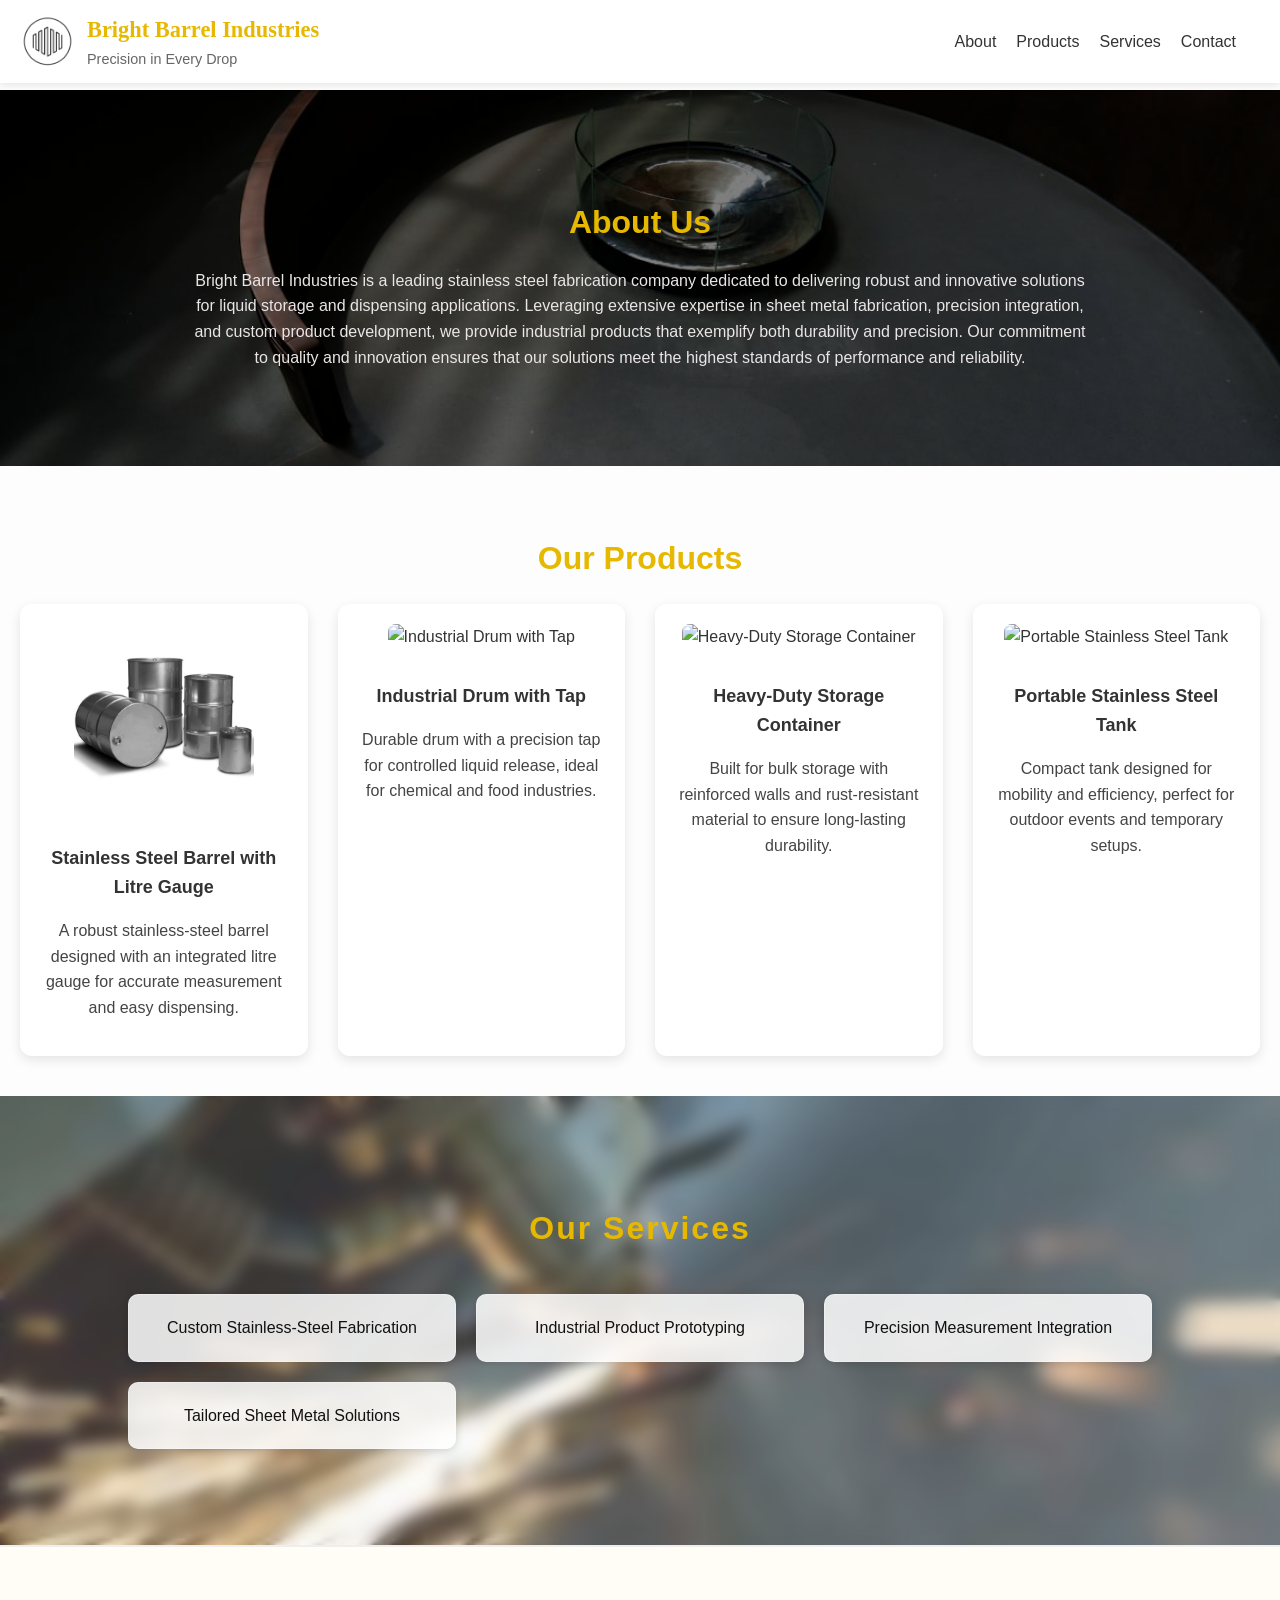
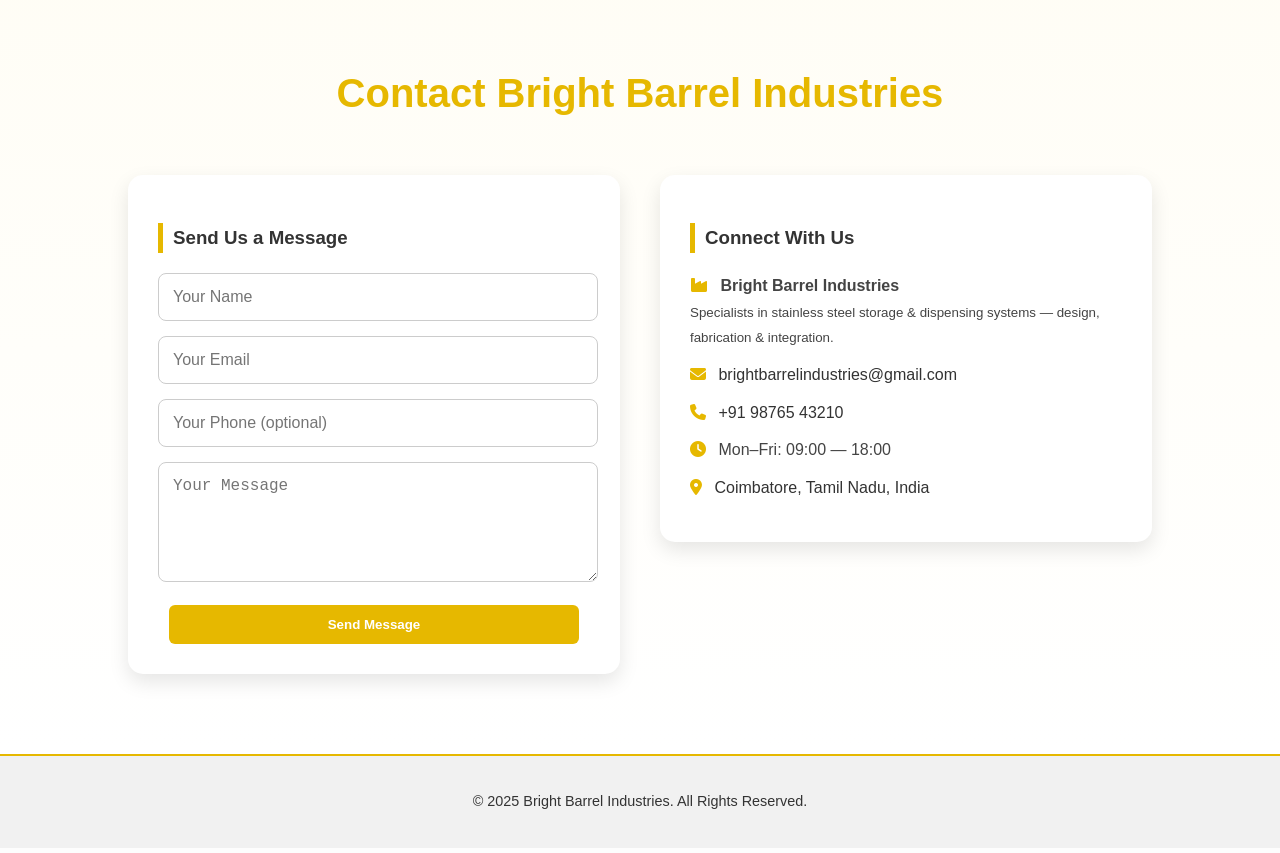
==== index.html @ 8fb7f0ba "first commit" ====
<!DOCTYPE html>
<html lang="en">
<head>
  <meta charset="UTF-8">
  <meta name="viewport" content="width=device-width, initial-scale=1.0">
  <title>Bright Barrel Industries</title>
  <!-- Font Awesome (free CDN for icons) -->
  <link rel="stylesheet" href="https://cdnjs.cloudflare.com/ajax/libs/font-awesome/6.4.0/css/all.min.css">
  <link rel="stylesheet" href="style3.css">
</head>
<body>

  <!-- Header -->
<header>
  <div class="header-container">
    <div class="header-left">
      <img src="logo.png" alt="Logo">
      <div class="branding">
        <h1>Bright Barrel Industries</h1>
        <p>Precision in Every Drop</p>
      </div>
    </div>

    <div class="hamburger" id="hamburger">
      <span></span>
      <span></span>
      <span></span>
    </div>

    <nav>
      <a href="#about">About</a>
      <a href="#products">Products</a>
      <a href="#services">Services</a>
      <a href="#contact">Contact</a>
    </nav>
  </div>
</header>



  <!-- About Section -->
  <section id="about">
    <h2>About Us</h2>
    <p>
     Bright Barrel Industries is a leading stainless steel fabrication company dedicated to delivering robust and innovative solutions for liquid storage and dispensing applications. 
     Leveraging extensive expertise in sheet metal fabrication, precision integration, and custom product development, we provide industrial products that exemplify both durability and precision. 
     Our commitment to quality and innovation ensures that our solutions meet the highest standards of performance and reliability.
    </p>
  </section>

  <!-- Products Section -->
<!-- Products Section -->
<section id="products" class="products">
  <h2>Our Products</h2>

  <div class="product-grid">
    <!-- Product 1 -->
    <div class="product-item">
      <img src="product.webp" alt="Stainless Steel Barrel with Litre Gauge">
      <h3>Stainless Steel Barrel with Litre Gauge</h3>
      <p>A robust stainless-steel barrel designed with an integrated litre gauge for accurate measurement and easy dispensing.</p>
    </div>

    <!-- Product 2 -->
    <div class="product-item">
      <img src="product2.webp" alt="Industrial Drum with Tap">
      <h3>Industrial Drum with Tap</h3>
      <p>Durable drum with a precision tap for controlled liquid release, ideal for chemical and food industries.</p>
    </div>

    <!-- Product 3 -->
    <div class="product-item">
      <img src="product3.webp" alt="Heavy-Duty Storage Container">
      <h3>Heavy-Duty Storage Container</h3>
      <p>Built for bulk storage with reinforced walls and rust-resistant material to ensure long-lasting durability.</p>
    </div>

    <!-- Product 4 -->
    <div class="product-item">
      <img src="product4.webp" alt="Portable Stainless Steel Tank">
      <h3>Portable Stainless Steel Tank</h3>
      <p>Compact tank designed for mobility and efficiency, perfect for outdoor events and temporary setups.</p>
    </div>
  </div>
</section>


  <!-- Services Section -->
  <section id="services" class="services">
    <h2>Our Services</h2>
    <ul>
      <li>Custom Stainless-Steel Fabrication</li>
      <li>Industrial Product Prototyping</li>
      <li>Precision Measurement Integration</li>
      <li>Tailored Sheet Metal Solutions</li>
    </ul>
  </section>

  <!-- Contact Section -->
  <section id="contact" class="contact-section" aria-labelledby="contact-heading">
    <h2 id="contact-heading">Contact Bright Barrel Industries</h2>

    <div class="contact-container">

      <!-- Form column -->
      <form id="contactForm" class="contact-form" aria-label="Contact form">
        <h3>Send Us a Message</h3>

        <!-- <label class="visually-hidden" for="name">Your Name</label> -->
        <input id="name" name="name" type="text" placeholder="Your Name" required>

        <!-- <label class="visually-hidden" for="email">Your Email</label> -->
        <input id="email" name="email" type="email" placeholder="Your Email" required>

        <!-- <label class="visually-hidden" for="phone">Your Phone</label> -->
        <input id="phone" name="phone" type="tel" placeholder="Your Phone (optional)">

        <!-- <label class="visually-hidden" for="message">Your Message</label> -->
        <textarea id="message" name="message" rows="5" placeholder="Your Message"></textarea>

        <!-- centered send button -->
        <button type="submit" class="btn-send">Send Message</button>
      </form>

      <!-- Info column -->
      <aside class="contact-info" aria-label="Contact information">
        <h3>Connect With Us</h3>

        <p class="company">
          <i class="fas fa-industry icon" aria-hidden="true"></i>
          <strong>Bright Barrel Industries</strong><br>
          <small>Specialists in stainless steel storage & dispensing systems — design, fabrication & integration.</small>
        </p>

        <p class="contact-line">
          <i class="fas fa-envelope icon" aria-hidden="true"></i>
          <a href="mailto:anushree142005@gmail.com" title="Email Bright Barrel Industries">brightbarrelindustries@gmail.com</a>
        </p>

        <p class="contact-line">
          <i class="fas fa-phone icon" aria-hidden="true"></i>
          <a href="tel:+919876543210" title="Call Bright Barrel Industries">+91 98765 43210</a>
        </p>

        <p class="contact-line">
          <i class="fas fa-clock icon" aria-hidden="true"></i>
          Mon–Fri: 09:00 — 18:00
        </p>

        <p class="contact-line">
          <i class="fas fa-map-marker-alt icon" aria-hidden="true"></i>
          <a href="https://www.google.com/maps/search/Coimbatore,+India" target="_blank" rel="noopener" title="Open location in Google Maps">Coimbatore, Tamil Nadu, India</a>
        </p>

        <!-- <img src="map-placeholder.png" class="map-image" alt="Map to Bright Barrel Industries (opens in new tab)" /> -->

        <!-- <div class="small-note">
          <p><strong>Services:</strong> Fabrication • Prototyping • Custom Integration</p>
          <p><strong>Sales & Enquiries:</strong> brightbarrelindustries@gmail.com | +91 98765 43210</p>
        </div> -->
      </aside>

    </div>
  </section>
  <button id="backToTop" title="Go to top"><i class="fas fa-arrow-up"></i></button>

  <!-- Footer -->
  <footer>
    <p>&copy; 2025 Bright Barrel Industries. All Rights Reserved.</p>
  </footer>

  <!-- <script>
  const hamburger = document.getElementById('hamburger');
  const nav = document.querySelector('nav');

  hamburger.addEventListener('click', () => {
    nav.classList.toggle('active');
  });
</script> -->

  <script src="script.js"></script>
</body>
</html>
---- style3.css ----
/* Global Styles */
body {
  margin: 0;
  font-family: 'Poppins', sans-serif;
  background-color: #fdfdfd;
  color: #333;
  line-height: 1.6;
  padding-top: 90px; /* Push content below fixed header */
}

/* Header */
header {
  position: fixed;
  top: 0;
  left: 0;
  width: 100%;
  z-index: 1000;
  background: #fff;
  color: #333;
  box-shadow: 0 2px 8px rgba(0,0,0,0.1);
  transition: all 0.3s ease;
}

.header-container {
  width: 95%;
  margin: 0;
  display: flex;
  align-items: center;
  justify-content: space-between;
  padding: 12px 20px;
}

header.scrolled {
  box-shadow: 0 4px 12px rgba(0,0,0,0.2);
}
header.scrolled img {
  height: 55px;
}

.header-left {
  display: flex;
  align-items: center;
  gap: 12px;
  flex: 0 1 auto;
  min-width: 0;
}

.header-left img {
  height: 55px;
  width: auto;
  flex-shrink: 0;
}

@import url('https://fonts.googleapis.com/css2?family=Playfair+Display:wght@600&family=Lato:wght@400&display=swap');

.branding h1 {
  margin: 0;
  font-size: 1.4rem;
  color: #e6b800;
  font-family: 'Playfair Display', serif;
  font-weight: 600;
  white-space: nowrap;
}

.branding p {
  margin: 0;
  font-size: 0.9rem;
  color: #666;
  font-family: 'Lato', sans-serif;
  font-weight: 400;
}

/* Nav */
nav {
  display: flex;
  gap: 20px;
  margin-left: auto;
}

nav a {
  color: #333;
  text-decoration: none;
  font-weight: 500;
  transition: color 0.3s ease;
  white-space: nowrap;
}
nav a:hover {
  color: #e6b800;
}

/* Sections */
section {
  padding: 60px 15%;
  text-align: center;
  opacity: 0;
  transform: translateY(40px);
  transition: all 0.8s ease;
}
section.visible {
  opacity: 1;
  transform: translateY(0);
}

section h2 {
  color: #e6b800;
  font-size: 2rem;
  margin-bottom: 20px;
}

section p {
  color: #444;
  font-size: 1rem;
}

/* About */
#about {
  background: url("background.jpeg") no-repeat center center/cover;
  padding: 80px 15%;
  text-align: center;
  color: #fff;
  position: relative;
}
#about::before {
  content: "";
  position: absolute;
  top: 0; left: 0;
  width: 100%; height: 100%;
  background: rgba(0, 0, 0, 0.5);
  z-index: 0;
}
#about h2,
#about p {
  position: relative;
  z-index: 1;
}
#about h2 { color: #e6b800; }
#about p { color: rgb(234, 230, 230); }

/* Products */
.products {
  text-align: center;
  padding: 40px 20px;
}
.product-item img {
  transition: transform 0.4s ease;
}
.product-item img:hover {
  transform: scale(1.08);
}
.product-grid {
  display: grid;
  grid-template-columns: repeat(auto-fit, minmax(250px, 1fr));
  gap: 30px;
  margin-top: 20px;
}
.product-item {
  background: #fff;
  padding: 20px;
  border-radius: 12px;
  box-shadow: 0 4px 12px rgba(0,0,0,0.1);
  text-align: center;
}
.product-item img {
  max-width: 100%;
  height: 180px;
  object-fit: cover;
  border-radius: 8px;
  margin-bottom: 15px;
}
.product-item h3 {
  margin-bottom: 10px;
  font-size: 18px;
  color: #333;
}

/* Services */
.services {
  background: url("sheet-metal-fabrication-services.jpeg") no-repeat center center/cover;
  padding: 80px 10%;
  position: relative;
  color: #111;
  overflow: hidden;
}
.services::before {
  content: "";
  position: absolute;
  top: 0; left: 0;
  width: 100%; height: 100%;
  background: rgba(255, 255, 255, 0.2);
  backdrop-filter: blur(8px);
  -webkit-backdrop-filter: blur(8px);
  z-index: 0;
}
.services ul {
  list-style: none;
  padding: 0;
  display: grid;
  grid-template-columns: repeat(auto-fit, minmax(250px, 1fr));
  gap: 20px;
  margin-top: 30px;
  position: relative;
  z-index: 1;
}
.services li {
  background: rgba(255, 255, 255, 0.85);
  backdrop-filter: blur(4px);
  -webkit-backdrop-filter: blur(4px);
  padding: 20px;
  border-radius: 10px;
  border: 1px solid rgba(255, 255, 255, 0.3);
  box-shadow: 0 2px 8px rgba(0,0,0,0.15);
  font-weight: 500;
  transition: transform 0.3s ease, background 0.3s ease, color 0.3s ease;
}
.services li:hover {
  transform: translateY(-5px);
  background: #e6b800;
  color: #fff;
}
.services h2 {
  position: relative;
  z-index: 1;
  font-size: 2rem;
  font-weight: 700;
  color: #e6b800;
  text-align: center;
  margin-bottom: 40px;
  letter-spacing: 2px;
}

/* Contact */
.contact-section {
  background: linear-gradient(to bottom, #fffdf5, #ffffff);
  padding: 80px 10%;
  border-top: 2px solid #eee;
  text-align: center;
}
.contact-section h2 {
  font-size: 2.5rem;
  color: #e6b800;
  margin-bottom: 50px;
}
.contact-container {
  display: flex;
  flex-wrap: wrap;
  gap: 40px;
  justify-content: center;
  align-items: flex-start;
}
.contact-form {
  flex: 1 1 350px;
  background: #fff;
  padding: 30px;
  border-radius: 15px;
  box-shadow: 0 8px 20px rgba(0, 0, 0, 0.1);
  text-align: left;
}
.contact-form h3 {
  margin-bottom: 20px;
  color: #333;
  border-left: 5px solid #e6b800;
  padding-left: 10px;
}
.contact-form input,
.contact-form textarea {
  width: 95%;
  padding: 14px;
  margin-bottom: 15px;
  border: 1px solid #ccc;
  border-radius: 8px;
  font-size: 1rem;
}
.contact-form input:focus,
.contact-form textarea:focus {
  border-color: #e6b800;
  outline: none;
  box-shadow: 0 0 8px rgba(230, 184, 0, 0.3);
}
.contact-form button {
  background: #e6b800;
  width: 95%;
  color: white;
  padding: 12px 20px;
  border: none;
  border-radius: 6px;
  cursor: pointer;
  font-weight: bold;
  margin: 0 auto;
  display: block;
}
.contact-form button:hover {
  background: #cc9900;
}
.contact-info {
  flex: 1 1 350px;
  background: #fff;
  padding: 30px;
  border-radius: 15px;
  box-shadow: 0 8px 20px rgba(0, 0, 0, 0.1);
  text-align: left;
}
.contact-info h3 {
  margin-bottom: 20px;
  color: #333;
  border-left: 5px solid #e6b800;
  padding-left: 10px;
}
.contact-info p { margin: 12px 0; }
.contact-info a {
  text-decoration: none;
  color: #333;
  transition: color 0.3s ease;
}
.contact-info a:hover { color: #e6b800; }
.contact-info i { margin-right: 8px; color: #e6b800; }




/* Back to Top */
#backToTop {
  position: fixed;
  bottom: 25px;
  right: 25px;
  background: #e6b800;
  color: #fff;
  border: none;
  padding: 12px 15px;
  border-radius: 50%;
  cursor: pointer;
  display: none;
  box-shadow: 0 4px 10px rgba(0,0,0,0.3);
  transition: background 0.3s ease;
}
#backToTop:hover { background: #cc9900; }

/* --- Hamburger Icon --- */
.hamburger {
  display: none;
  flex-direction: column;
  justify-content: space-between;
  width: 24px;
  height: 25px;
  cursor: pointer;
}

.hamburger span {
  display: block;
  height: 4px;               /* thickness of lines */
  width: 100%;               /* full width */
  background-color: #333;    /* dark visible color */
  border-radius: 4px;        /* rounded edges */
  transition: all 0.3s ease; /* smooth effect if needed later */
  /* box-shadow: 0 2px 5px rgba(0, 0, 0, 0.2); */
}

.hamburger:hover span {
  background-color: #cc9900;  /* change color on hover */
  transform: scaleX(1.1);     /* slightly stretch */
}
/* .hamburger span,
.hamburger::before,
.hamburger::after {
  content: "";
  display: block;
  height: 3px;
  background: #111;
  border-radius: 2px;
} */

/* Responsive */
/* --- Mobile View --- */
@media (max-width: 768px) {
  /* Hide nav by default */
  nav {
    display: none;
    position: absolute;
    top: 70px;
    left: 0;
    width: 100%;
    background: #fff;
    flex-direction: column;
    gap: 15px;
    padding: 15px 20px;
    border-radius: 8px;
    box-shadow: 0 4px 12px rgba(0,0,0,0.2);
    z-index: 999;
  }

  nav.active {
    display: flex;
  }

  /* Show hamburger */
  .hamburger {
    display: flex;
    order: 1; /* move hamburger to left */
  }

  /* Move logo + branding to right */
  .header-left {
    order: 2;
    margin-left: auto;
  }

  .branding h1 {
    font-size: 1.1rem;
  }
}

/* Footer */
footer {
  background: #f1f1f1;
  color: #333;
  text-align: center;
  padding: 20px;
  font-size: 0.9rem;
  border-top: 2px solid #e6b800;
}
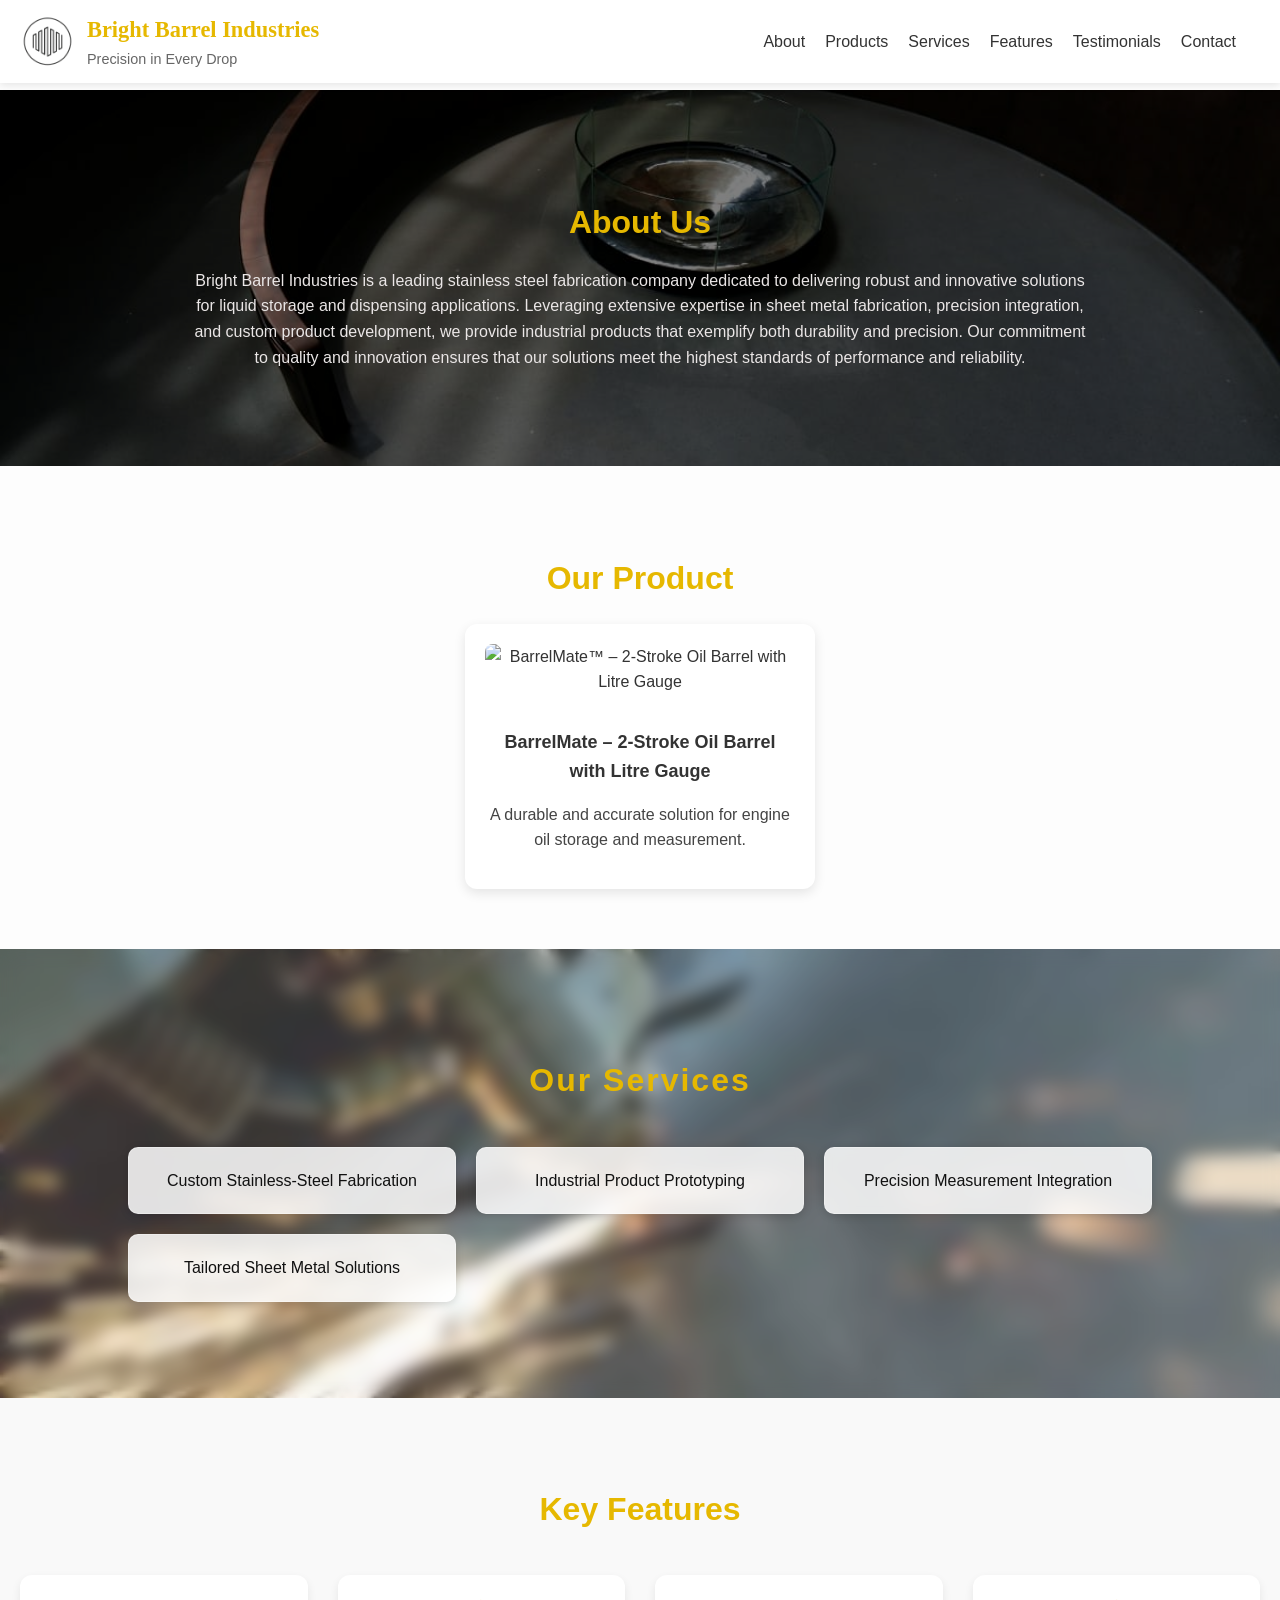
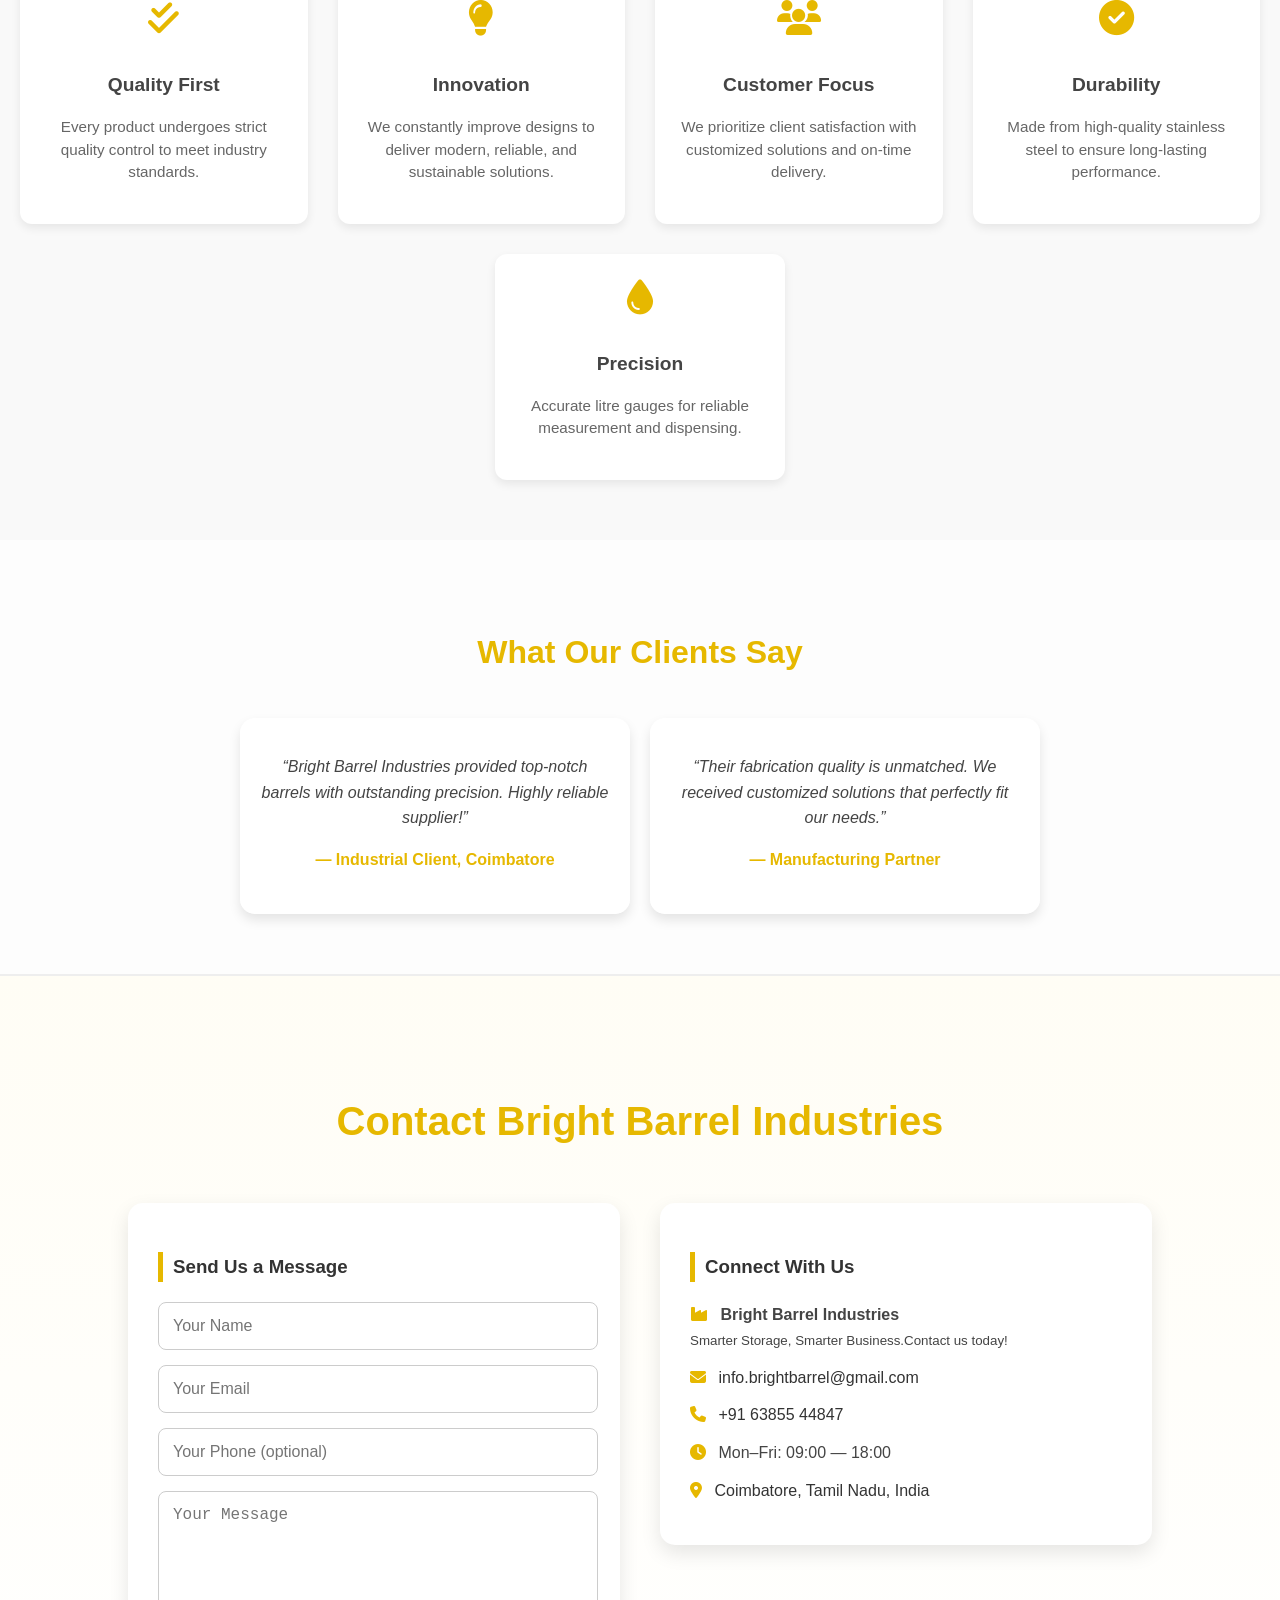
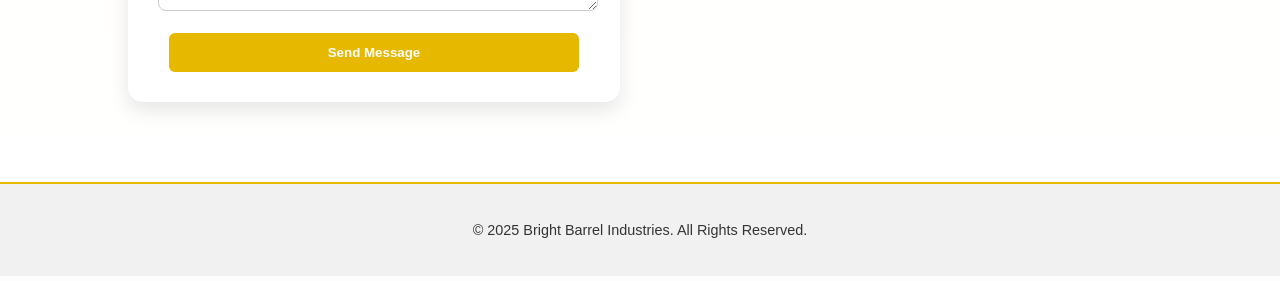
==== commit 17a05114: "First commit" ====
--- a/index.html
+++ b/index.html
@@ -31,12 +31,12 @@
       <a href="#about">About</a>
       <a href="#products">Products</a>
       <a href="#services">Services</a>
+      <a href="#features">Features</a>
+      <a href="#testimonials">Testimonials</a>
       <a href="#contact">Contact</a>
     </nav>
   </div>
 </header>
-
-
 
   <!-- About Section -->
   <section id="about">
@@ -49,41 +49,25 @@
   </section>
 
   <!-- Products Section -->
-<!-- Products Section -->
-<section id="products" class="products">
-  <h2>Our Products</h2>
+  <section id="products" class="products">
+    <h2>Our Product</h2>
+    <div class="product-grid">
 
-  <div class="product-grid">
-    <!-- Product 1 -->
-    <div class="product-item">
-      <img src="product.webp" alt="Stainless Steel Barrel with Litre Gauge">
-      <h3>Stainless Steel Barrel with Litre Gauge</h3>
-      <p>A robust stainless-steel barrel designed with an integrated litre gauge for accurate measurement and easy dispensing.</p>
+      <!-- Product 1 -->
+      <!-- <a href="product2-detail.html?product=barrel-gauge" class="product-item">
+        <img src="product.webp" alt="Stainless Steel Barrel with Litre Gauge">
+        <h3>Stainless Steel Barrel with Litre Gauge</h3>
+        <p>A robust stainless-steel barrel designed with an integrated litre gauge for accurate measurement and easy dispensing.</p>
+      </a> -->
+
+      <!-- Product 2 -->
+      <a href="product-detail.html?product=BarrelMate™ – 2-Stroke Oil Barrel with Litre Gauge" class="product-item">
+        <img src="Picture1.jpeg" alt="BarrelMate™ – 2-Stroke Oil Barrel with Litre Gauge">
+        <h3>BarrelMate – 2-Stroke Oil Barrel with Litre Gauge</h3>
+        <p>A durable and accurate solution for engine oil storage and measurement.</p>
+      </a>
     </div>
-
-    <!-- Product 2 -->
-    <div class="product-item">
-      <img src="product2.webp" alt="Industrial Drum with Tap">
-      <h3>Industrial Drum with Tap</h3>
-      <p>Durable drum with a precision tap for controlled liquid release, ideal for chemical and food industries.</p>
-    </div>
-
-    <!-- Product 3 -->
-    <div class="product-item">
-      <img src="product3.webp" alt="Heavy-Duty Storage Container">
-      <h3>Heavy-Duty Storage Container</h3>
-      <p>Built for bulk storage with reinforced walls and rust-resistant material to ensure long-lasting durability.</p>
-    </div>
-
-    <!-- Product 4 -->
-    <div class="product-item">
-      <img src="product4.webp" alt="Portable Stainless Steel Tank">
-      <h3>Portable Stainless Steel Tank</h3>
-      <p>Compact tank designed for mobility and efficiency, perfect for outdoor events and temporary setups.</p>
-    </div>
-  </div>
-</section>
-
+  </section>
 
   <!-- Services Section -->
   <section id="services" class="services">
@@ -96,72 +80,91 @@
     </ul>
   </section>
 
+  <!-- Features Section -->
+  <!-- Key Features Section -->
+<section id="features" class="features">
+  <h2>Key Features</h2>
+  <div class="feature-grid">
+    <div class="feature-item">
+      <i class="fas fa-check-double"></i>
+      <h3>Quality First</h3>
+      <p>Every product undergoes strict quality control to meet industry standards.</p>
+    </div>
+    <div class="feature-item">
+      <i class="fas fa-lightbulb"></i>
+      <h3>Innovation</h3>
+      <p>We constantly improve designs to deliver modern, reliable, and sustainable solutions.</p>
+    </div>
+    <div class="feature-item">
+      <i class="fas fa-users"></i>
+      <h3>Customer Focus</h3>
+      <p>We prioritize client satisfaction with customized solutions and on-time delivery.</p>
+    </div>
+
+    <div class="feature-item"> <i class="fas fa-check-circle"></i> 
+      <h3>Durability</h3> <p>Made from high-quality stainless steel to ensure long-lasting performance.</p> </div> 
+      <div class="feature-item"> <i class="fas fa-tint"></i> 
+        <h3>Precision</h3> <p>Accurate litre gauges for reliable measurement and dispensing.</p> </div>
+  </div>
+</section>
+
+<!-- Testimonials Section -->
+<section id="testimonials" class="testimonials">
+  <h2>What Our Clients Say</h2>
+  <div class="testimonial-carousel">
+    <div class="testimonial-card">
+      <p><em>“Bright Barrel Industries provided top-notch barrels with outstanding precision. Highly reliable supplier!”</em></p>
+      <h4>— Industrial Client, Coimbatore</h4>
+    </div>
+    <div class="testimonial-card">
+      <p><em>“Their fabrication quality is unmatched. We received customized solutions that perfectly fit our needs.”</em></p>
+      <h4>— Manufacturing Partner</h4>
+    </div>
+  </div>
+</section>
   <!-- Contact Section -->
   <section id="contact" class="contact-section" aria-labelledby="contact-heading">
     <h2 id="contact-heading">Contact Bright Barrel Industries</h2>
-
     <div class="contact-container">
 
       <!-- Form column -->
       <form id="contactForm" class="contact-form" aria-label="Contact form">
         <h3>Send Us a Message</h3>
-
-        <!-- <label class="visually-hidden" for="name">Your Name</label> -->
         <input id="name" name="name" type="text" placeholder="Your Name" required>
-
-        <!-- <label class="visually-hidden" for="email">Your Email</label> -->
         <input id="email" name="email" type="email" placeholder="Your Email" required>
-
-        <!-- <label class="visually-hidden" for="phone">Your Phone</label> -->
         <input id="phone" name="phone" type="tel" placeholder="Your Phone (optional)">
-
-        <!-- <label class="visually-hidden" for="message">Your Message</label> -->
         <textarea id="message" name="message" rows="5" placeholder="Your Message"></textarea>
-
-        <!-- centered send button -->
         <button type="submit" class="btn-send">Send Message</button>
       </form>
 
       <!-- Info column -->
       <aside class="contact-info" aria-label="Contact information">
         <h3>Connect With Us</h3>
-
         <p class="company">
-          <i class="fas fa-industry icon" aria-hidden="true"></i>
+          <i class="fas fa-industry icon"></i>
           <strong>Bright Barrel Industries</strong><br>
-          <small>Specialists in stainless steel storage & dispensing systems — design, fabrication & integration.</small>
+          <small>Smarter Storage, Smarter Business.Contact us today!</small>
         </p>
-
         <p class="contact-line">
-          <i class="fas fa-envelope icon" aria-hidden="true"></i>
-          <a href="mailto:anushree142005@gmail.com" title="Email Bright Barrel Industries">brightbarrelindustries@gmail.com</a>
+          <i class="fas fa-envelope icon"></i>
+          <a href="mailto:info.brightbarrel@gmail.com">info.brightbarrel@gmail.com</a>
         </p>
-
         <p class="contact-line">
-          <i class="fas fa-phone icon" aria-hidden="true"></i>
-          <a href="tel:+919876543210" title="Call Bright Barrel Industries">+91 98765 43210</a>
+          <i class="fas fa-phone icon"></i>
+          <a href="tel:+916385544847">+91 63855 44847</a>
         </p>
-
         <p class="contact-line">
-          <i class="fas fa-clock icon" aria-hidden="true"></i>
+          <i class="fas fa-clock icon"></i>
           Mon–Fri: 09:00 — 18:00
         </p>
-
         <p class="contact-line">
-          <i class="fas fa-map-marker-alt icon" aria-hidden="true"></i>
-          <a href="https://www.google.com/maps/search/Coimbatore,+India" target="_blank" rel="noopener" title="Open location in Google Maps">Coimbatore, Tamil Nadu, India</a>
+          <i class="fas fa-map-marker-alt icon"></i>
+          <a href="https://www.google.com/maps/search/Coimbatore,+India" target="_blank" rel="noopener">Coimbatore, Tamil Nadu, India</a>
         </p>
-
-        <!-- <img src="map-placeholder.png" class="map-image" alt="Map to Bright Barrel Industries (opens in new tab)" /> -->
-
-        <!-- <div class="small-note">
-          <p><strong>Services:</strong> Fabrication • Prototyping • Custom Integration</p>
-          <p><strong>Sales & Enquiries:</strong> brightbarrelindustries@gmail.com | +91 98765 43210</p>
-        </div> -->
       </aside>
-
     </div>
   </section>
+
   <button id="backToTop" title="Go to top"><i class="fas fa-arrow-up"></i></button>
 
   <!-- Footer -->
@@ -169,15 +172,6 @@
     <p>&copy; 2025 Bright Barrel Industries. All Rights Reserved.</p>
   </footer>
 
-  <!-- <script>
-  const hamburger = document.getElementById('hamburger');
-  const nav = document.querySelector('nav');
-
-  hamburger.addEventListener('click', () => {
-    nav.classList.toggle('active');
-  });
-</script> -->
-
   <script src="script.js"></script>
 </body>
 </html>
--- a/style3.css
+++ b/style3.css
@@ -136,42 +136,135 @@
 #about h2 { color: #e6b800; }
 #about p { color: rgb(234, 230, 230); }
 
-/* Products */
+
+/* =========================
+   Products (Grid)
+========================= */
 .products {
   text-align: center;
-  padding: 40px 20px;
-}
-.product-item img {
-  transition: transform 0.4s ease;
-}
-.product-item img:hover {
-  transform: scale(1.08);
-}
+  padding: 60px 20px;
+}
+
 .product-grid {
   display: grid;
-  grid-template-columns: repeat(auto-fit, minmax(250px, 1fr));
+  grid-template-columns: repeat(auto-fit, minmax(250px, 350px)); /* keeps cards compact */
   gap: 30px;
+  justify-content: center; /* centers grid items */
   margin-top: 20px;
 }
+
 .product-item {
   background: #fff;
   padding: 20px;
   border-radius: 12px;
   box-shadow: 0 4px 12px rgba(0,0,0,0.1);
   text-align: center;
-}
+  transition: transform 0.3s ease;
+  text-decoration: none;
+  color: inherit;
+  display: block;
+
+  max-width: 350px;  /* prevent full width stretching */
+  margin: 0 auto;    /* center each card */
+}
+
 .product-item img {
   max-width: 100%;
   height: 180px;
   object-fit: cover;
   border-radius: 8px;
   margin-bottom: 15px;
-}
+  transition: transform 0.4s ease;
+}
+
+.product-item img:hover {
+  transform: translateY(-5px);
+  transition: 0.3s ease;
+  box-shadow: 0 6px 15px rgba(0,0,0,0.15);
+}
+
 .product-item h3 {
   margin-bottom: 10px;
   font-size: 18px;
   color: #333;
 }
+
+
+/* =========================
+   Product Detail Page
+========================= */
+.product-detail {
+  width: 80%;
+  margin: 40px auto;
+  padding: 20px;
+  background: #fff;
+  border-radius: 10px;
+  box-shadow: 0 2px 5px rgba(0,0,0,0.1);
+  text-align: left;
+}
+
+/* Heading Center + Color */
+.product-detail h2 {
+  margin-bottom: 15px;
+  text-align: center;
+  color: #e6b800;
+}
+
+/* Remove Bullet Points */
+.product-detail ul {
+  list-style: none; /* removes bullets */
+  margin: 15px 0;
+  padding: 0;
+}
+
+/* Icon Color */
+.product-detail li i {
+  color: #e6b800;
+  margin-right: 8px;
+}
+
+/* Adjust Image Position */
+.product-detail img {
+  display: block;
+  margin: 20px auto 20px 5%; /* move slightly left */
+  max-width: 90%;
+  border-radius: 8px;
+}
+
+.specs {
+  margin: 20px 0;
+  padding: 15px;
+  background: #f9f9f9;
+  border-left: 4px solid #e6b800;
+}
+/* blockquote {
+  font-style: italic;
+  background: #fff8e1;
+  padding: 15px;
+  border-left: 5px solid #e6b800;
+  margin-top: 20px;
+  border-radius: 5px;
+} */
+
+/* Testimonial Box (Smaller, No Image) */
+.product-detail blockquote {
+  background: #fffbea;
+  padding: 12px 18px;
+  border-left: 4px solid #e6b800;
+  font-style: italic;
+  font-size: 0.95rem;
+  line-height: 1.4;
+  border-radius: 6px;
+  margin: 20px auto;
+  max-width: 600px; /* keep it centered & not too wide */
+  text-align: center;
+}
+
+/* Remove image inside blockquote */
+.product-detail blockquote img {
+  display: none;
+}
+
 
 /* Services */
 .services {
@@ -227,6 +320,113 @@
   margin-bottom: 40px;
   letter-spacing: 2px;
 }
+
+/* =========================
+   Features Section
+========================= */
+.features {
+  padding: 60px 20px;
+  text-align: center;
+  background-color: #f9f9f9;
+}
+
+.features h2 {
+  font-size: 2rem;
+  margin-bottom: 40px;
+  color: #e6b800;
+}
+
+.feature-grid {
+  display: flex;
+  flex-wrap: wrap;
+  justify-content: center;
+  gap: 30px;
+}
+
+.feature-item {
+  background: #fff;
+  padding: 25px 20px;
+  flex: 1 1 200px;
+  max-width: 250px;
+  border-radius: 12px;
+  box-shadow: 0 4px 10px rgba(0,0,0,0.08);
+  transition: transform 0.3s ease, box-shadow 0.3s ease;
+}
+
+.feature-item:hover {
+  transform: translateY(-6px);
+  box-shadow: 0 6px 16px rgba(0,0,0,0.15);
+}
+
+.feature-item i {
+  font-size: 2.2rem;
+  color: #e6b800; /* gold color for icons */
+  margin-bottom: 15px;
+}
+
+.feature-item h3 {
+  font-size: 1.2rem;
+  margin-bottom: 10px;
+  color: #444;
+}
+
+.feature-item p {
+  font-size: 0.95rem;
+  color: #666;
+  line-height: 1.5;
+}
+.testimonials {
+  text-align: center;
+  padding: 60px 20px;
+  background: transparent; /* no color or image */
+  position: relative;
+  color: #333;
+}
+
+.testimonials h2 {
+  font-size: 2rem;
+  margin-bottom: 40px;
+  color: #e6b800;
+  position: relative;
+  z-index: 1;
+}
+
+.testimonial-carousel {
+  display: flex;
+  justify-content: center;
+  gap: 20px;
+  flex-wrap: wrap;
+  position: relative;
+  z-index: 1;
+}
+
+.testimonial-card {
+  background: rgba(255, 255, 255, 0.8); /* light glass effect */
+  color: #333;
+  padding: 20px;
+  border-radius: 15px;
+  backdrop-filter: blur(8px);
+  box-shadow: 0 6px 12px rgba(0,0,0,0.1);
+  max-width: 350px;
+  flex: 1;
+  transition: transform 0.3s ease, box-shadow 0.3s ease;
+}
+
+.testimonial-card:hover {
+  transform: translateY(-8px);
+  box-shadow: 0 10px 18px rgba(0,0,0,0.25);
+}
+
+.testimonial-card p {
+  font-style: italic;
+}
+
+.testimonial-card h4 {
+  margin-top: 15px;
+  color: #e6b800; /* highlight brand color */
+  font-weight: 600;
+}
+
 
 /* Contact */
 .contact-section {
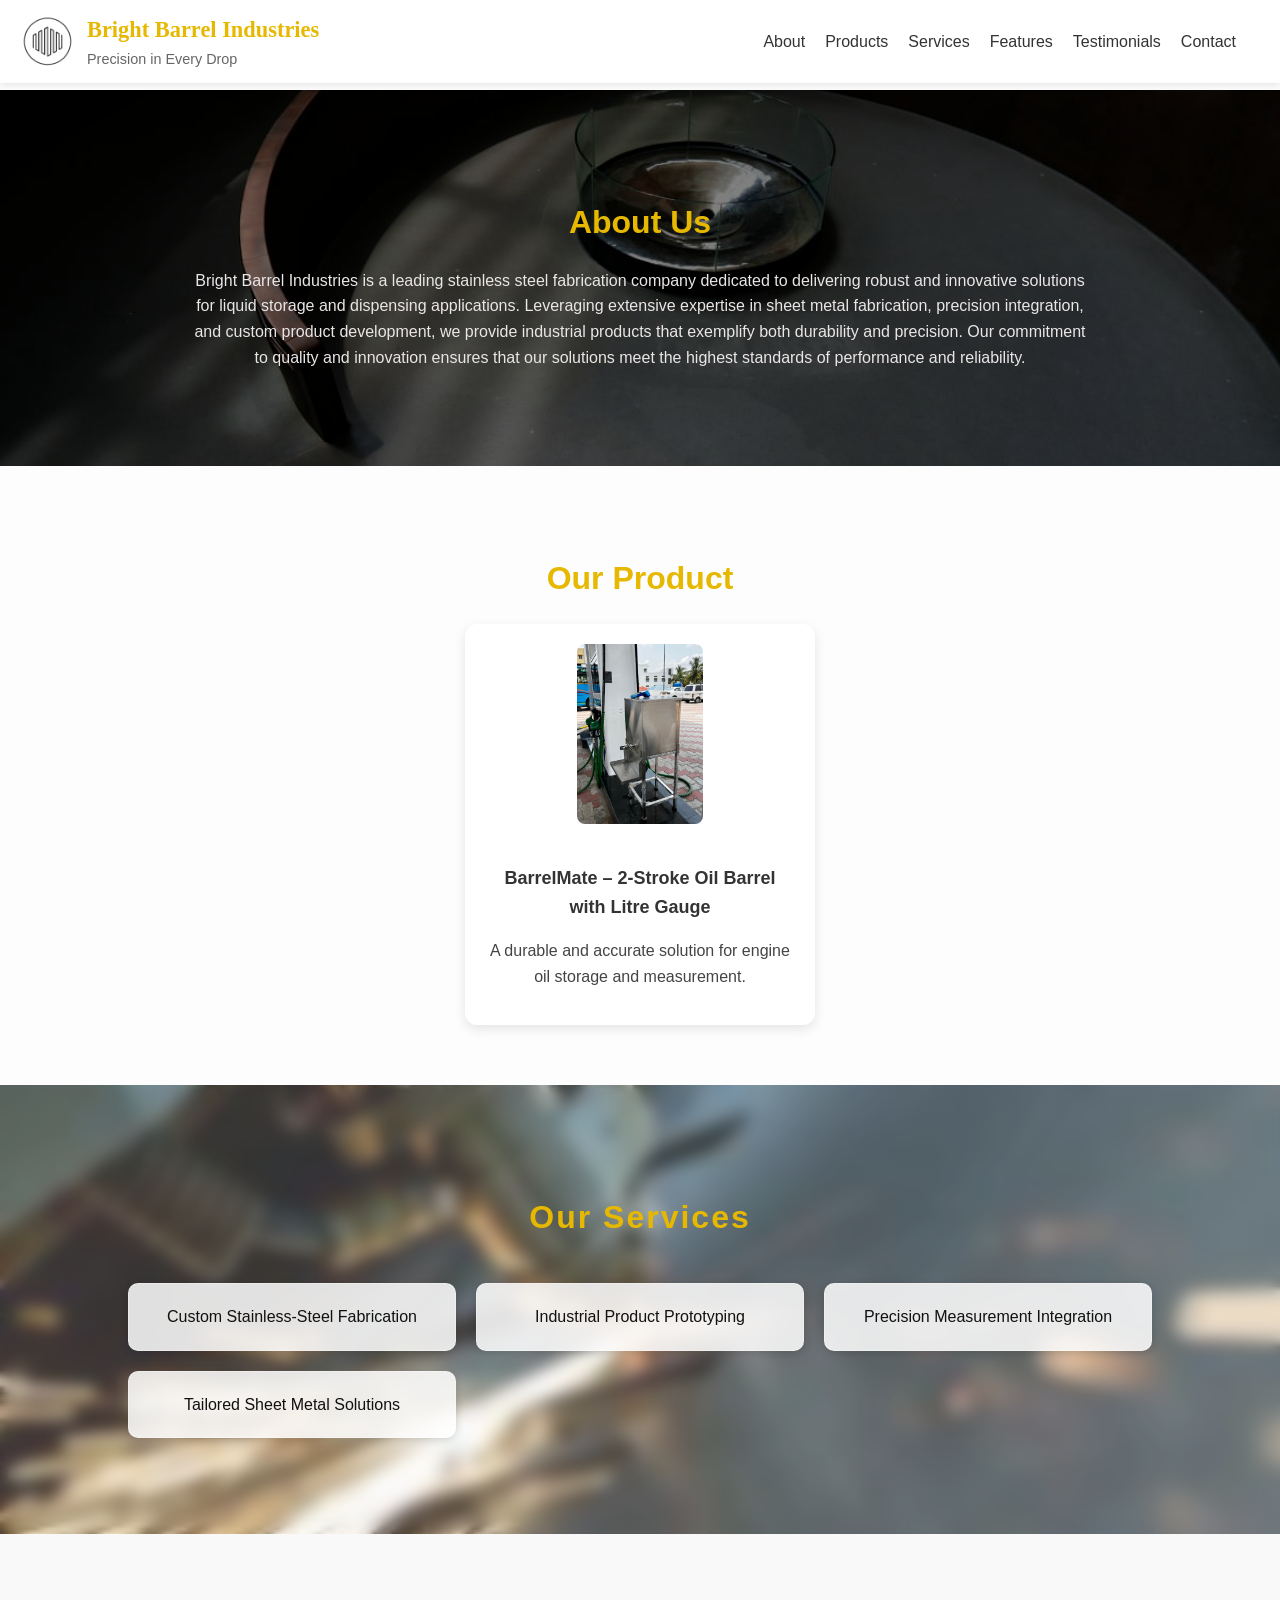
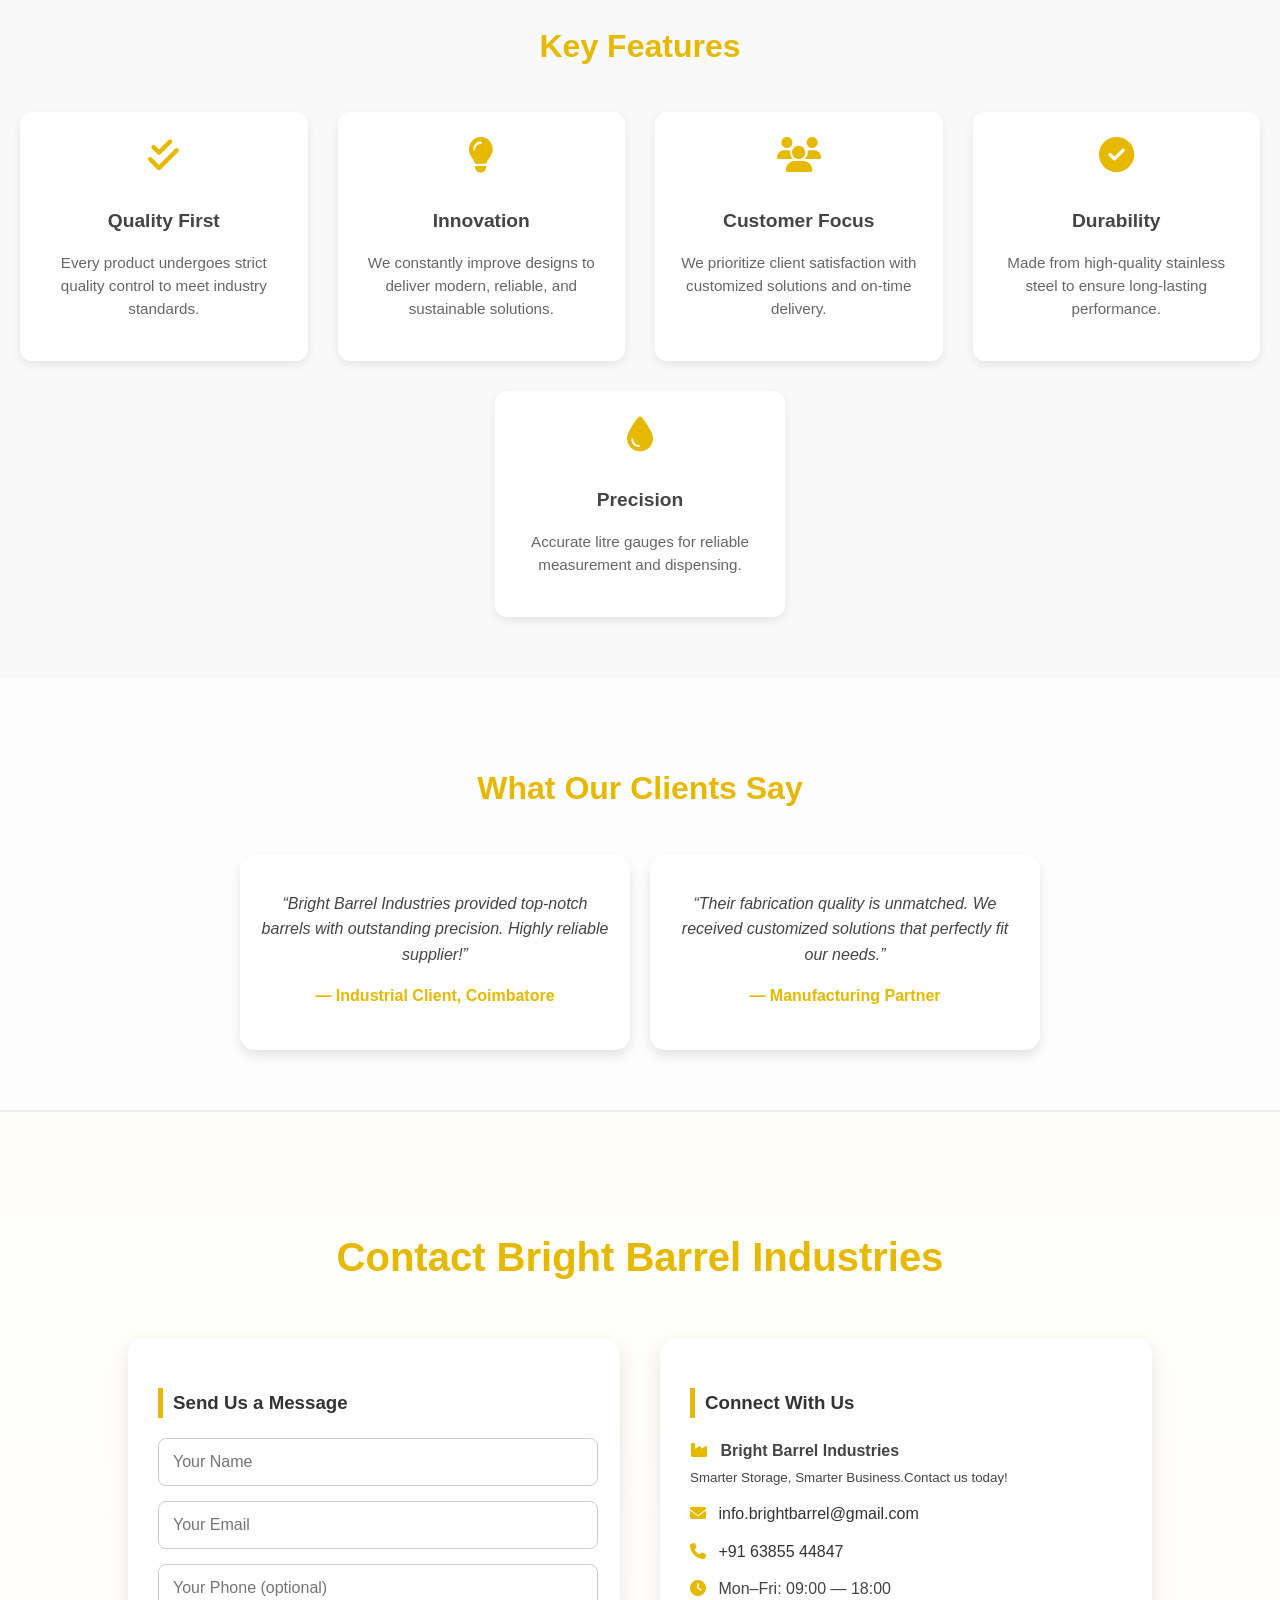
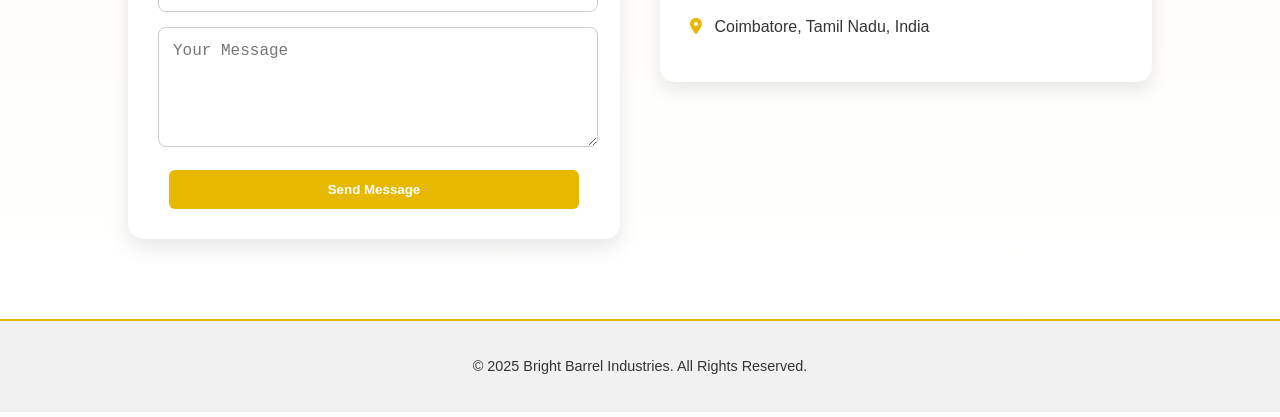
==== commit 272dd210: "Update index.html" ====
--- a/index.html
+++ b/index.html
@@ -62,7 +62,7 @@
 
       <!-- Product 2 -->
       <a href="product-detail.html?product=BarrelMate™ – 2-Stroke Oil Barrel with Litre Gauge" class="product-item">
-        <img src="Picture1.jpeg" alt="BarrelMate™ – 2-Stroke Oil Barrel with Litre Gauge">
+        <img src="picture1.jpeg" alt="BarrelMate™ – 2-Stroke Oil Barrel with Litre Gauge">
         <h3>BarrelMate – 2-Stroke Oil Barrel with Litre Gauge</h3>
         <p>A durable and accurate solution for engine oil storage and measurement.</p>
       </a>
@@ -175,3 +175,4 @@
   <script src="script.js"></script>
 </body>
 </html>
+
